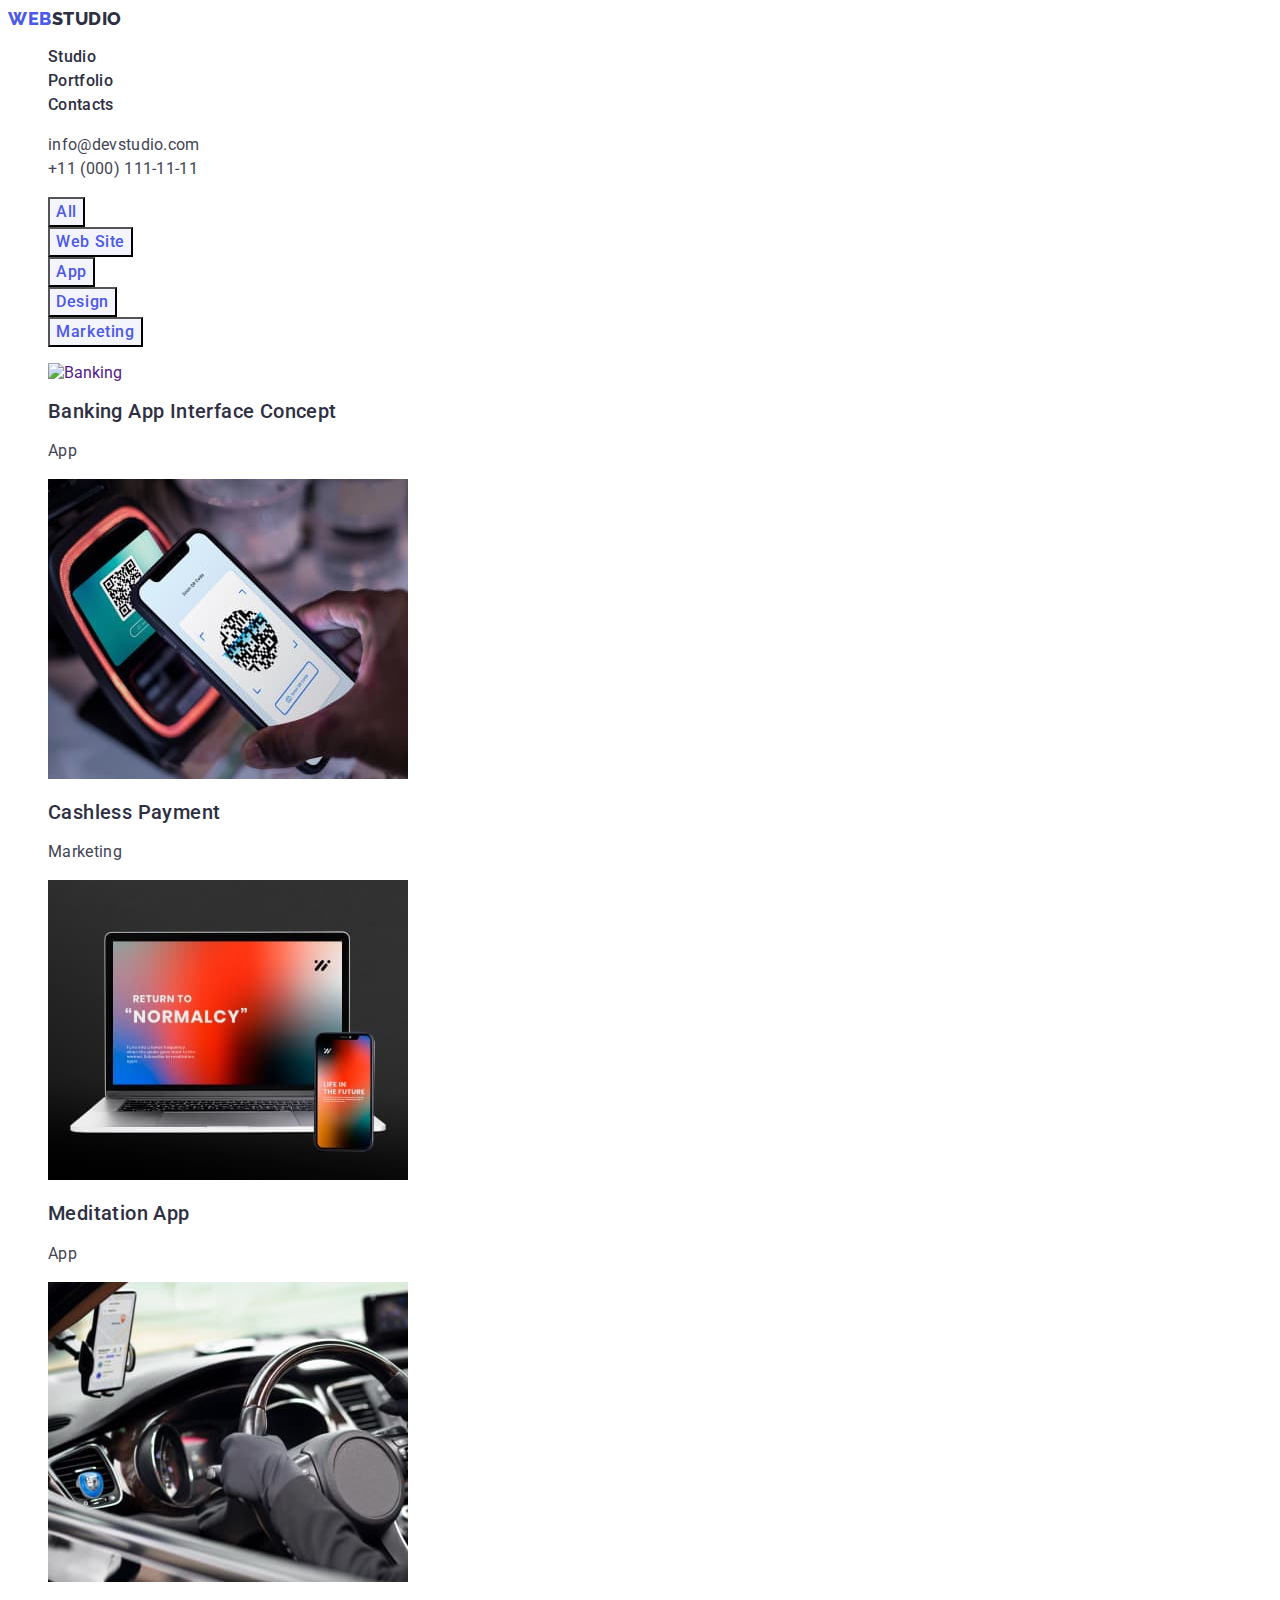
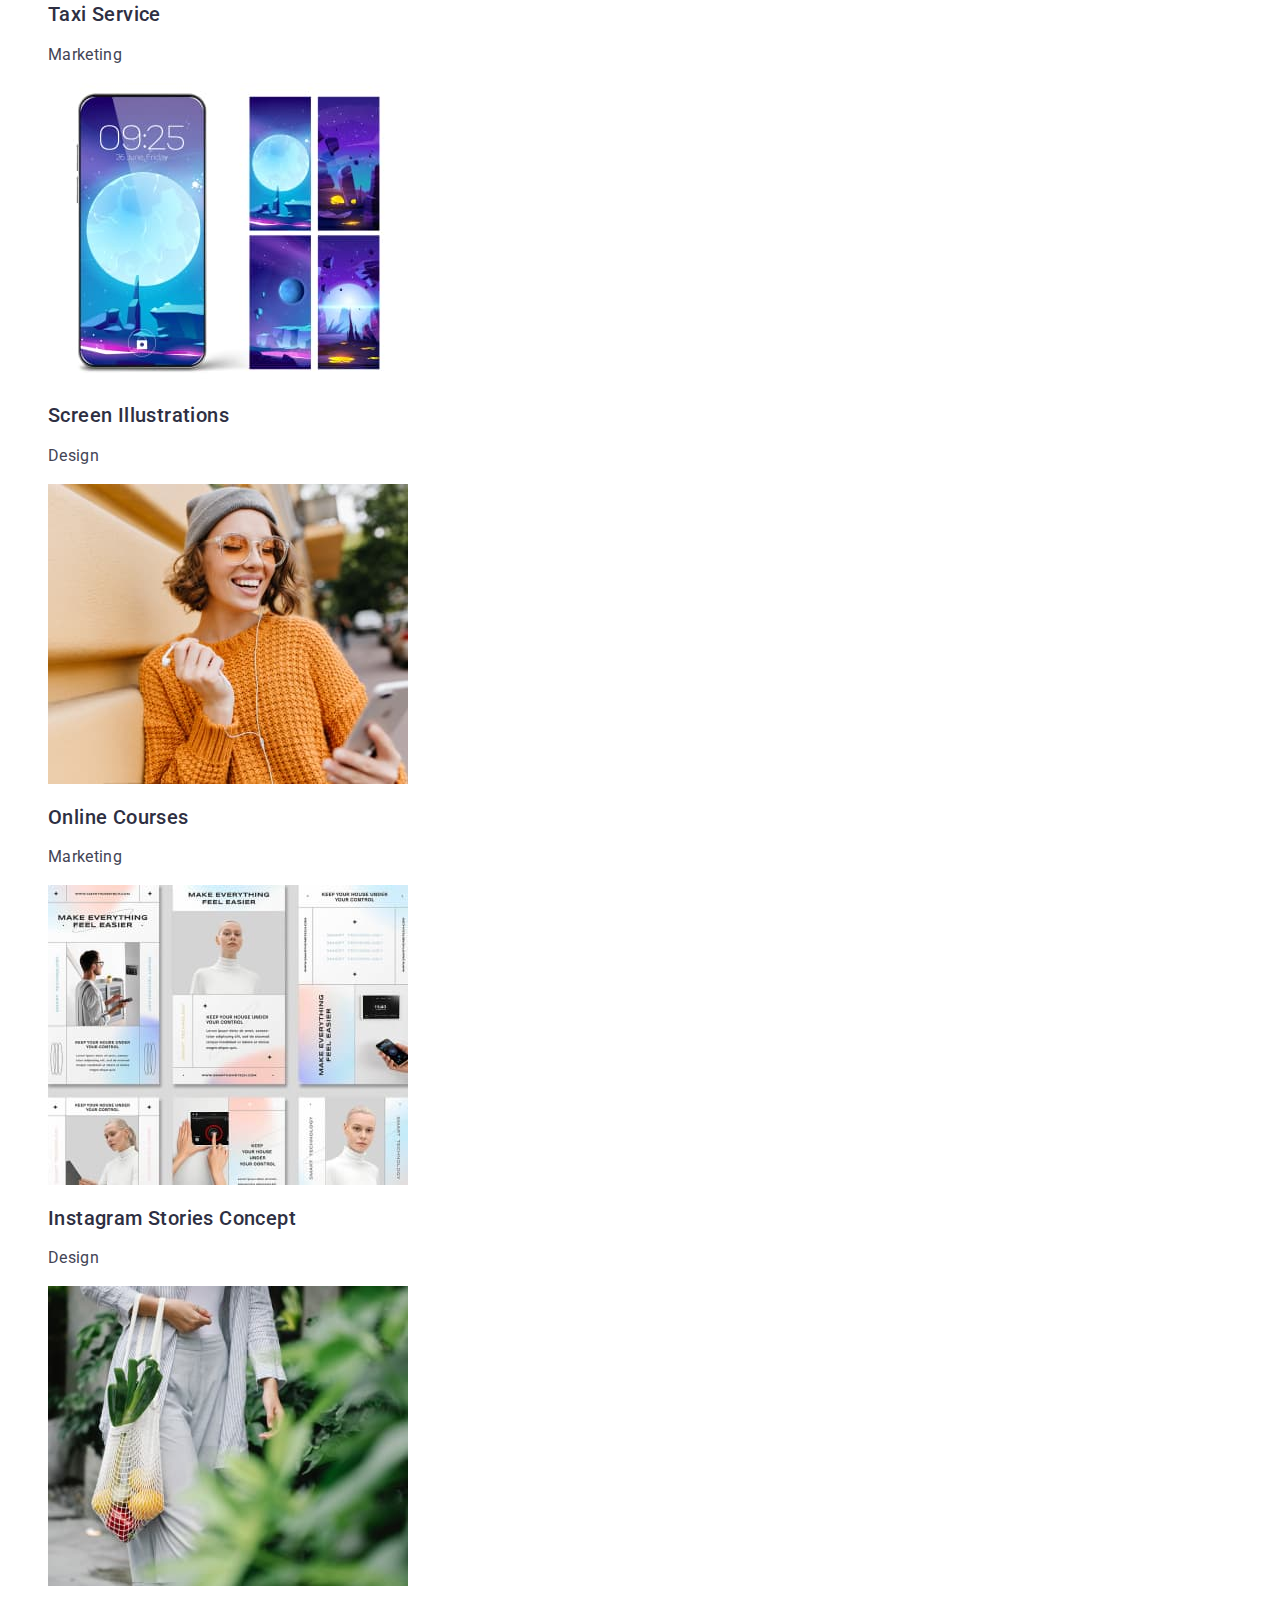
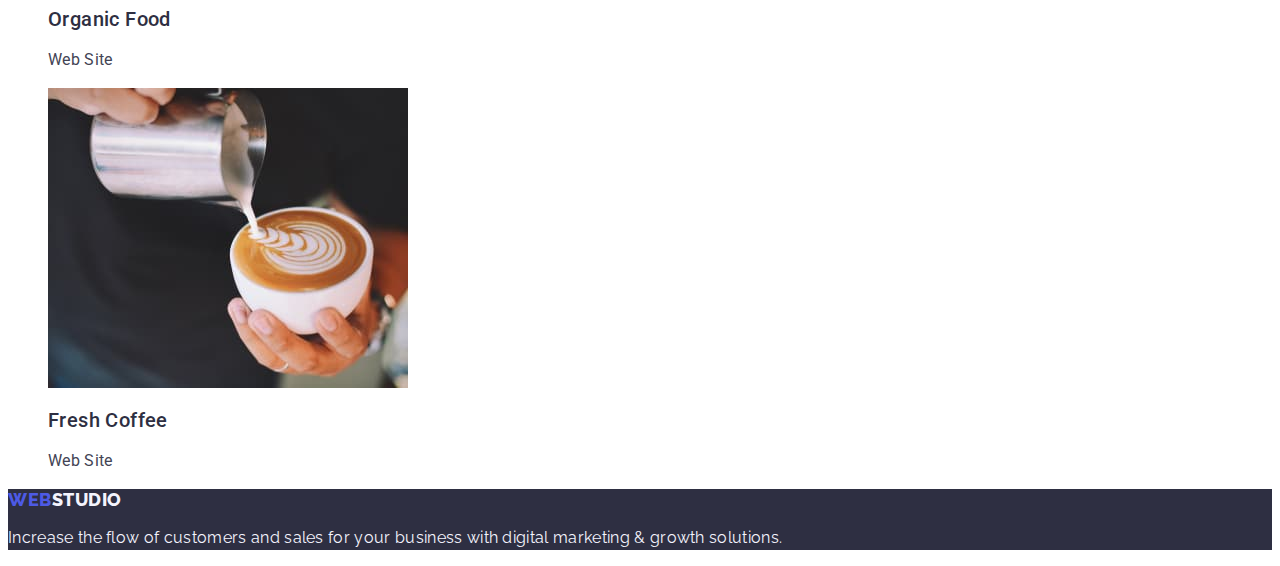
==== portfolio.html @ ca59ed7b "homework2" ====
<!DOCTYPE html>
<html lang="en">

<head>
  <meta charset="UTF-8" />
  <meta http-equiv="X-UA-Compatible" content="IE=edge" />
  <meta name="viewport" content="width=device-width, initial-scale=1.0" />
  <link rel="preconnect" href="https://fonts.googleapis.com">
  <link rel="preconnect" href="https://fonts.gstatic.com" crossorigin>
  <link
    href="https://fonts.googleapis.com/css2?family=Raleway:wght@800&family=Roboto:ital,wght@0,500;0,700;1,400&display=swap"
    rel="stylesheet">
  <title>Web Studio</title>
  <link rel="stylesheet" href="./css/styles.css">
</head>

<body>
  <header class="header">
    <nav class="header-navigation">
      <a href="./index.html" class="header-logo link">Web<span class="header-span">Studio</span> </a>
      <ul class="header-menu list">
        <li class="header-menu-item">
          <a class="header-menu-link link" href="./index.html">Studio</a>
        </li>
        <li class="header-menu-item">
          <a class="header-menu-link link" href="./portfolio.html">Portfolio</a>
        </li>
        <li class="header-menu-item">
          <a class="header-menu-link link" href="">Contacts</a>
        </li>
      </ul>
    </nav>
    <address class="header-address">
      <ul class="header-address-list list">
        <li class="header-address-item">
          <a class="header-address-link link" href="mailto:info@devstudio.com">info@devstudio.com</a>
        </li>
        <li class="header-address-item">
          <a class="header-address-link link" href="tel:+110001111111">+11 (000)
            111-11-11</a>
        </li>
      </ul>
    </address>
  </header>

  <main>
    <section>
      <h1 hidden>portfolio</h1>
      <ul class="portfolio-button-list list">
        <li class="portfolio-btn-item">
          <button type="button" class="portfolio-button  button-active">
            All
          </button>
        </li>
        <li class="portfolio-btn-item">
          <button type="button" class="portfolio-button  button-active">
            Web Site
          </button>
        </li>
        <li class="portfolio-btn-item">
          <button type="button" class="portfolio-button  button-active">
            App
          </button>
        </li>
        <li class="portfolio-btn-item">
          <button type="button" class="portfolio-button  button-active">
            Design
          </button>
        </li>
        <li class="portfolio-btn-item">
          <button type="button" class="portfolio-button  button-active">
            Marketing
          </button>
        </li>
      </ul>
      <ul class="portfolio-img-list list">
        <li class="portfolio-img-item">
          <a class="link" href="">
            <img src="./images/bankingappInterfaceconcept.jpg" alt="Banking" width="360" height="300" />
            <h2 class="portfolio-img-title">Banking App Interface Concept</h2>
            <p class="portfolio-img-text">App</p>
          </a>
        </li>
        <li class="portfolio-img-item">
          <a class="link" href="">
            <img src="./images/CashlessPayment.jpg" alt="Cashless" width="360" height="300" />
            <h2 class="portfolio-img-title">Cashless Payment</h2>
            <p class="portfolio-img-text">Marketing</p>
          </a>
        </li>
        <li class="portfolio-img-item">
          <a class="link" href="">
            <img src="./images/MeditationApp.jpg" alt="Meditation" width="360" height="300" />
            <h2 class="portfolio-img-title">Meditation App</h2>
            <p class="portfolio-img-text">App</p>
          </a>
        </li>
        <li class="portfolio-img-item">
          <a class="link" href="">
            <img src="./images/TaxiService.jpg" alt="Taxi" width="360" height="300" />
            <h2 class="portfolio-img-title">Taxi Service</h2>
            <p class="portfolio-img-text">Marketing</p>
          </a>
        </li>
        <li class="portfolio-img-item">
          <a class="link" href="">
            <img src="./images/ScreenIllustrations.jpg" alt="Screen" width="360" height="300" />
            <h2 class="portfolio-img-title">Screen Illustrations</h2>
            <p class="portfolio-img-text">Design</p>
          </a>
        </li>
        <li class="portfolio-img-item">
          <a class="link" href="">
            <img src="./images/OnlineCourses.jpg" alt="Courses" width="360" height="300" />
            <h2 class="portfolio-img-title">Online Courses</h2>
            <p class="portfolio-img-text">Marketing</p>
          </a>
        </li>
        <li class="portfolio-img-item">
          <a class="link" href="">
            <img src="./images/InstagramStoriesConcept.jpg" alt="Instagram" width="360" height="300" />
            <h2 class="portfolio-img-title">Instagram Stories Concept</h2>
            <p class="portfolio-img-text">Design</p>
          </a>
        </li>
        <li class="portfolio-img-item">
          <a class="link" href="">
            <img src="./images/OrganicFood.jpg" alt="Food" width="360" height="300" />
            <h2 class="portfolio-img-title">Organic Food</h2>
            <p class="portfolio-img-text">Web Site</p>
          </a>
        </li>
        <li class="portfolio-img-item">
          <a class="link" href="">
            <img src="./images/FreshCoffee.jpg" alt="Coffee" width="360" height="300" />
            <h2 class="portfolio-img-title">Fresh Coffee</h2>
            <p class="portfolio-img-text">Web Site</p>
          </a>
        </li>
      </ul>
    </section>
  </main>

  <footer class="footer">
    <a href="./portfolio.html" class="footer-logo link">Web<span class="footer-span">Studio</span></a>
    <p class="footer-text">
      Increase the flow of customers and sales for your business with digital
      marketing & growth solutions.
    </p>
  </footer>
</body>

</html>
---- css/styles.css ----
:root {
  --color-iris: #4d5ae5;
  --color-ocean: #404bbf;
  --color-navy-blue: #2e2f42;
  --color-green: #31d0aa;
  --color-slate: #434455;
  --color-light-slate: #8e8f99;
  --color-cornflower: #e7e9fc;
  --color-cloud: #f4f4fd;
  --color-navy-blue-modal: #2e2f42;
  --color-grey: #2e2f42;
  --color-white: #ffffff;
  --color-dairy: #fcfcfc;
}

body {
  font-family: "Roboto", sans-serif;
  color: #434455;
  background-color: #ffffff;
}

a {
  text-decoration: none;
}
ul {
  list-style-type: none;
}

.list {
  list-style-type: none;
}
/* ________  header  ______*/
.link:is(:hover, :focus) {
  color: #404bbf;
}

.header-logo {
  font-family: "Raleway", sans-serif;
  font-weight: 800;
  font-size: 18px;
  line-height: 1.17;
  letter-spacing: 0.03em;
  text-transform: uppercase;
  color: #4d5ae5;
}

.header-span {
  font-family: "Raleway", sans-serif;
  font-weight: 800;
  font-size: 18px;
  line-height: 1.17;
  letter-spacing: 0.03em;
  text-transform: uppercase;
  color: #2e2f42;
}
.header-menu-link {
  font-weight: 500;
  font-size: 16px;
  line-height: 1.5;
  letter-spacing: 0.02em;
  color: #2e2f42;
}
.header-address {
  font-style: normal;
}
.header-address-link {
  font-style: normal;
  font-weight: 400;
  font-size: 16px;
  line-height: 1.5;
  letter-spacing: 0.02em;
  color: #434455;
}
/* ________  hero  ______*/
.hero {
  background: #2e2f42;
}

.hero-title {
  font-weight: 700;
  font-size: 56px;
  line-height: 1.07;
  letter-spacing: 0.02em;
  text-align: center;
  color: #ffffff;
}

.hero-btn {
  font-family: "Roboto", sans-serif;
  font-weight: 500;
  font-size: 16px;
  line-height: 1.5;
  letter-spacing: 0.04em;
  color: var(--color-white);
  background: var(--color-iris);
}
.button-active:is(:hover, :focus) {
  background: var(--color-ocean);
  color: var(--color-white);
}
.button-active {
  cursor: pointer;
}

/* ________  section-one  ______*/

.section-one {
}
.section-one-list {
}
.section-one-item {
}
.section-one-title {
  font-weight: 500;
  font-size: 20px;
  line-height: 1.2;
  letter-spacing: 0.02em;
  color: var(--color-grey);
}
.section-one-text {
  font-weight: 400;
  font-size: 16px;
  line-height: 1.5;
  letter-spacing: 0.02em;
  color: #434455;
}
/* ________  section-two  ______*/

.section-two {
}
.section-two-title {
  font-weight: 700;
  font-size: 36px;
  line-height: 1.11;
  text-align: center;
  text-transform: capitalize;
  letter-spacing: 0.02em;
  color: #2e2f42;
}
.section-two-list {
}
.section-two-item {
}
/* ________  section-three  ______*/
.section-three {
  background: #f4f4fd;
}
.section-three-title {
  font-weight: 700;
  font-size: 36px;
  line-height: 1.11;
  letter-spacing: 0.02em;
  text-align: center;
  text-transform: capitalize;
  color: #2e2f42;
}
.section-three-list {
}
.section-three-item {
  background-color: #ffffff;
}
.section-three-name {
  font-weight: 500;
  font-size: 20px;
  line-height: 1.2;
  letter-spacing: 0.02em;
  color: #2e2f42;
}
.section-three-text {
  font-size: 16px;
  line-height: 1.5;
  letter-spacing: 0.02em;
  color: #434455;
}
/* ________  footer  ______*/
.footer {
  background: #2e2f42;
}
.footer-logo {
  font-family: "Raleway", sans-serif;
  font-weight: 800;
  font-size: 18px;
  line-height: 1.17;
  letter-spacing: 0.03em;
  text-transform: uppercase;
  color: #4d5ae5;
}
.footer-span {
  font-family: "Raleway", sans-serif;
  font-style: normal;
  font-weight: 800;
  font-size: 18px;
  line-height: 1.17;
  letter-spacing: 0.03em;
  text-transform: uppercase;
  color: #f4f4fd;
}
.footer-text {
  font-family: "Raleway";
  font-style: normal;
  font-size: 16px;
  line-height: 1.5;
  letter-spacing: 0.02em;
  color: #f4f4fd;
}

/*________PORTFOLIO_____*/
.portfolio-button-list {
}
.portfolio-button {
  font-family: "Roboto", sans-serif;
  font-style: normal;
  font-weight: 500;
  font-size: 16px;
  line-height: 1.5;
  letter-spacing: 0.04em;
  color: var(--color-iris);
  background: var(--color-cloud);
}

.portfolio-img-list {
}
.portfolio-img-item {
}
.portfolio-img-title {
  font-weight: 500;
  font-size: 20px;
  line-height: 1.2;
  letter-spacing: 0.02em;
  color: #2e2f42;
}
.portfolio-img-text {
  font-size: 16px;
  line-height: 1.5;
  letter-spacing: 0.02em;
  color: #434455;
}
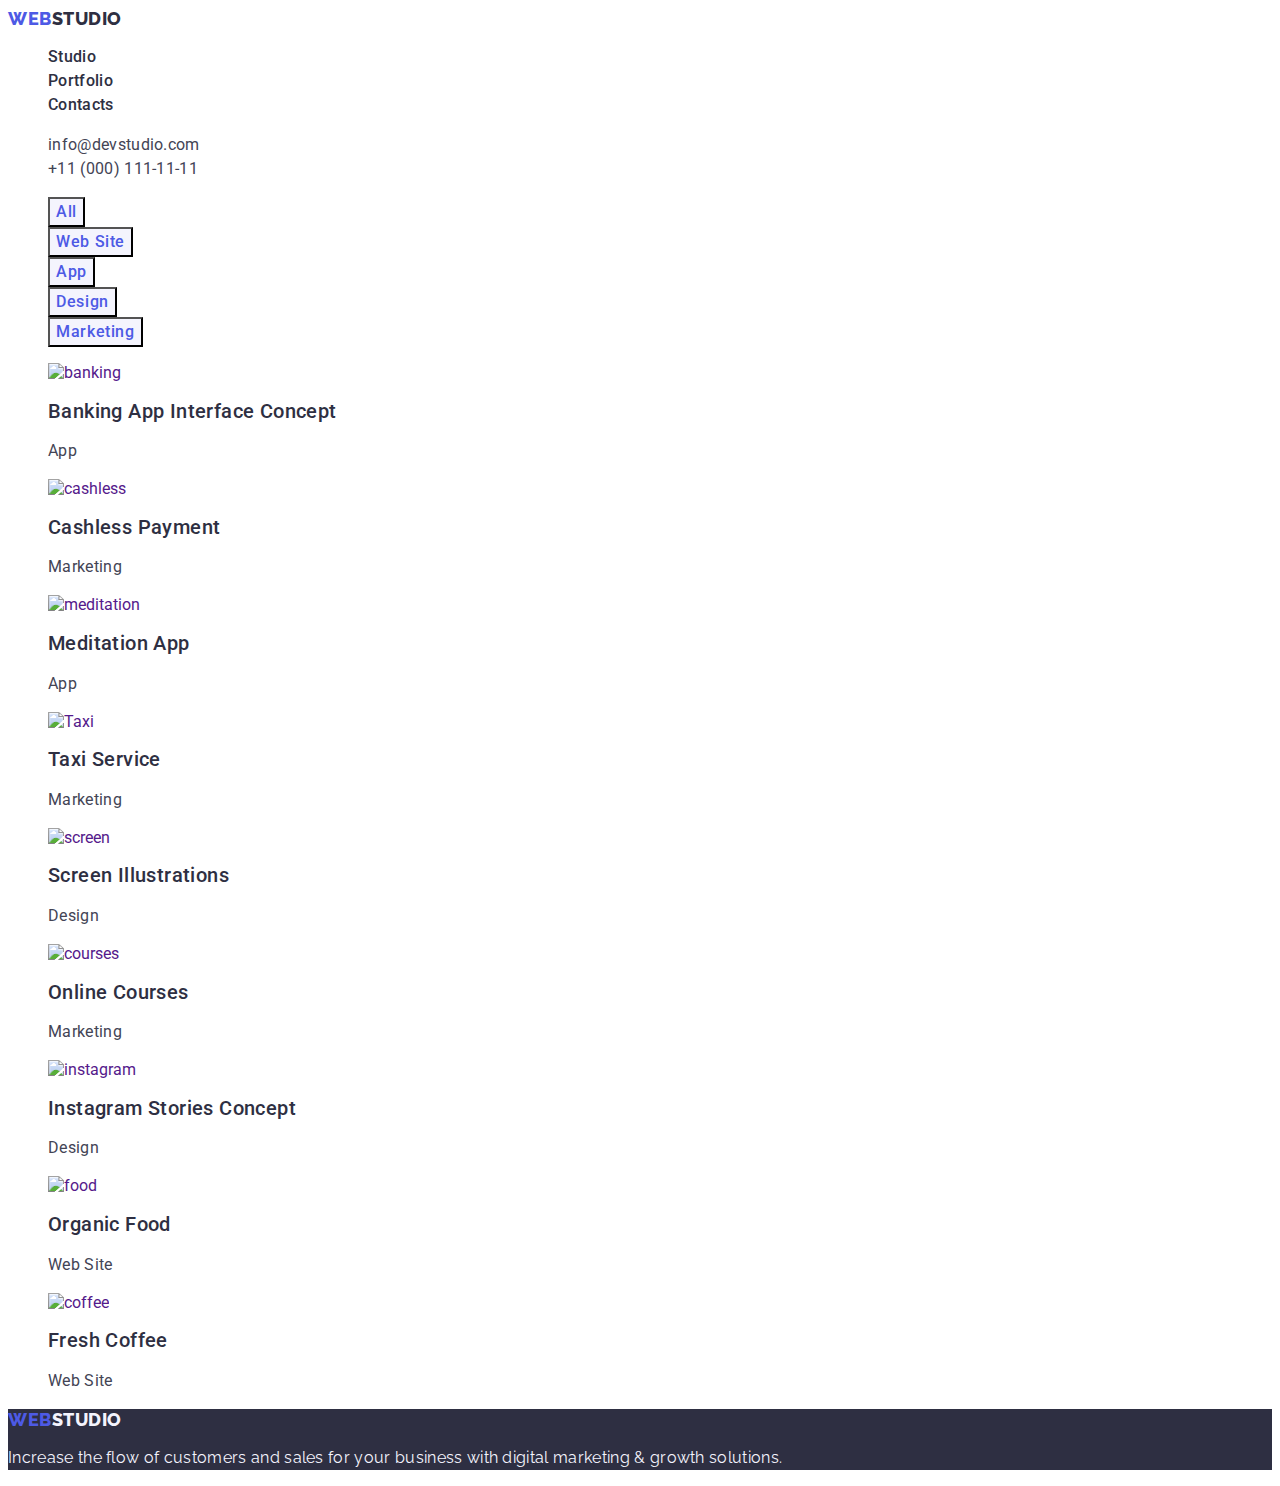
==== commit 2d0cb4b3: "Update portfolio.html" ====
--- a/portfolio.html
+++ b/portfolio.html
@@ -76,63 +76,63 @@
       <ul class="portfolio-img-list list">
         <li class="portfolio-img-item">
           <a class="link" href="">
-            <img src="./images/bankingappInterfaceconcept.jpg" alt="Banking" width="360" height="300" />
+            <img src="./images/bankingappinterfaceconcept.jpg" alt="banking" width="360" height="300" />
             <h2 class="portfolio-img-title">Banking App Interface Concept</h2>
             <p class="portfolio-img-text">App</p>
           </a>
         </li>
         <li class="portfolio-img-item">
           <a class="link" href="">
-            <img src="./images/CashlessPayment.jpg" alt="Cashless" width="360" height="300" />
+            <img src="./images/cashlesspayment.jpg" alt="cashless" width="360" height="300" />
             <h2 class="portfolio-img-title">Cashless Payment</h2>
             <p class="portfolio-img-text">Marketing</p>
           </a>
         </li>
         <li class="portfolio-img-item">
           <a class="link" href="">
-            <img src="./images/MeditationApp.jpg" alt="Meditation" width="360" height="300" />
+            <img src="./images/meditationapp.jpg" alt="meditation" width="360" height="300" />
             <h2 class="portfolio-img-title">Meditation App</h2>
             <p class="portfolio-img-text">App</p>
           </a>
         </li>
         <li class="portfolio-img-item">
           <a class="link" href="">
-            <img src="./images/TaxiService.jpg" alt="Taxi" width="360" height="300" />
+            <img src="./images/taxiservice.jpg" alt="Taxi" width="360" height="300" />
             <h2 class="portfolio-img-title">Taxi Service</h2>
             <p class="portfolio-img-text">Marketing</p>
           </a>
         </li>
         <li class="portfolio-img-item">
           <a class="link" href="">
-            <img src="./images/ScreenIllustrations.jpg" alt="Screen" width="360" height="300" />
+            <img src="./images/screenillustrations.jpg" alt="screen" width="360" height="300" />
             <h2 class="portfolio-img-title">Screen Illustrations</h2>
             <p class="portfolio-img-text">Design</p>
           </a>
         </li>
         <li class="portfolio-img-item">
           <a class="link" href="">
-            <img src="./images/OnlineCourses.jpg" alt="Courses" width="360" height="300" />
+            <img src="./images/onlinecourses.jpg" alt="courses" width="360" height="300" />
             <h2 class="portfolio-img-title">Online Courses</h2>
             <p class="portfolio-img-text">Marketing</p>
           </a>
         </li>
         <li class="portfolio-img-item">
           <a class="link" href="">
-            <img src="./images/InstagramStoriesConcept.jpg" alt="Instagram" width="360" height="300" />
+            <img src="./images/instagramstoriesconcept.jpg" alt="instagram" width="360" height="300" />
             <h2 class="portfolio-img-title">Instagram Stories Concept</h2>
             <p class="portfolio-img-text">Design</p>
           </a>
         </li>
         <li class="portfolio-img-item">
           <a class="link" href="">
-            <img src="./images/OrganicFood.jpg" alt="Food" width="360" height="300" />
+            <img src="./images/organicfood.jpg" alt="food" width="360" height="300" />
             <h2 class="portfolio-img-title">Organic Food</h2>
             <p class="portfolio-img-text">Web Site</p>
           </a>
         </li>
         <li class="portfolio-img-item">
           <a class="link" href="">
-            <img src="./images/FreshCoffee.jpg" alt="Coffee" width="360" height="300" />
+            <img src="./images/freshcoffee.jpg" alt="coffee" width="360" height="300" />
             <h2 class="portfolio-img-title">Fresh Coffee</h2>
             <p class="portfolio-img-text">Web Site</p>
           </a>
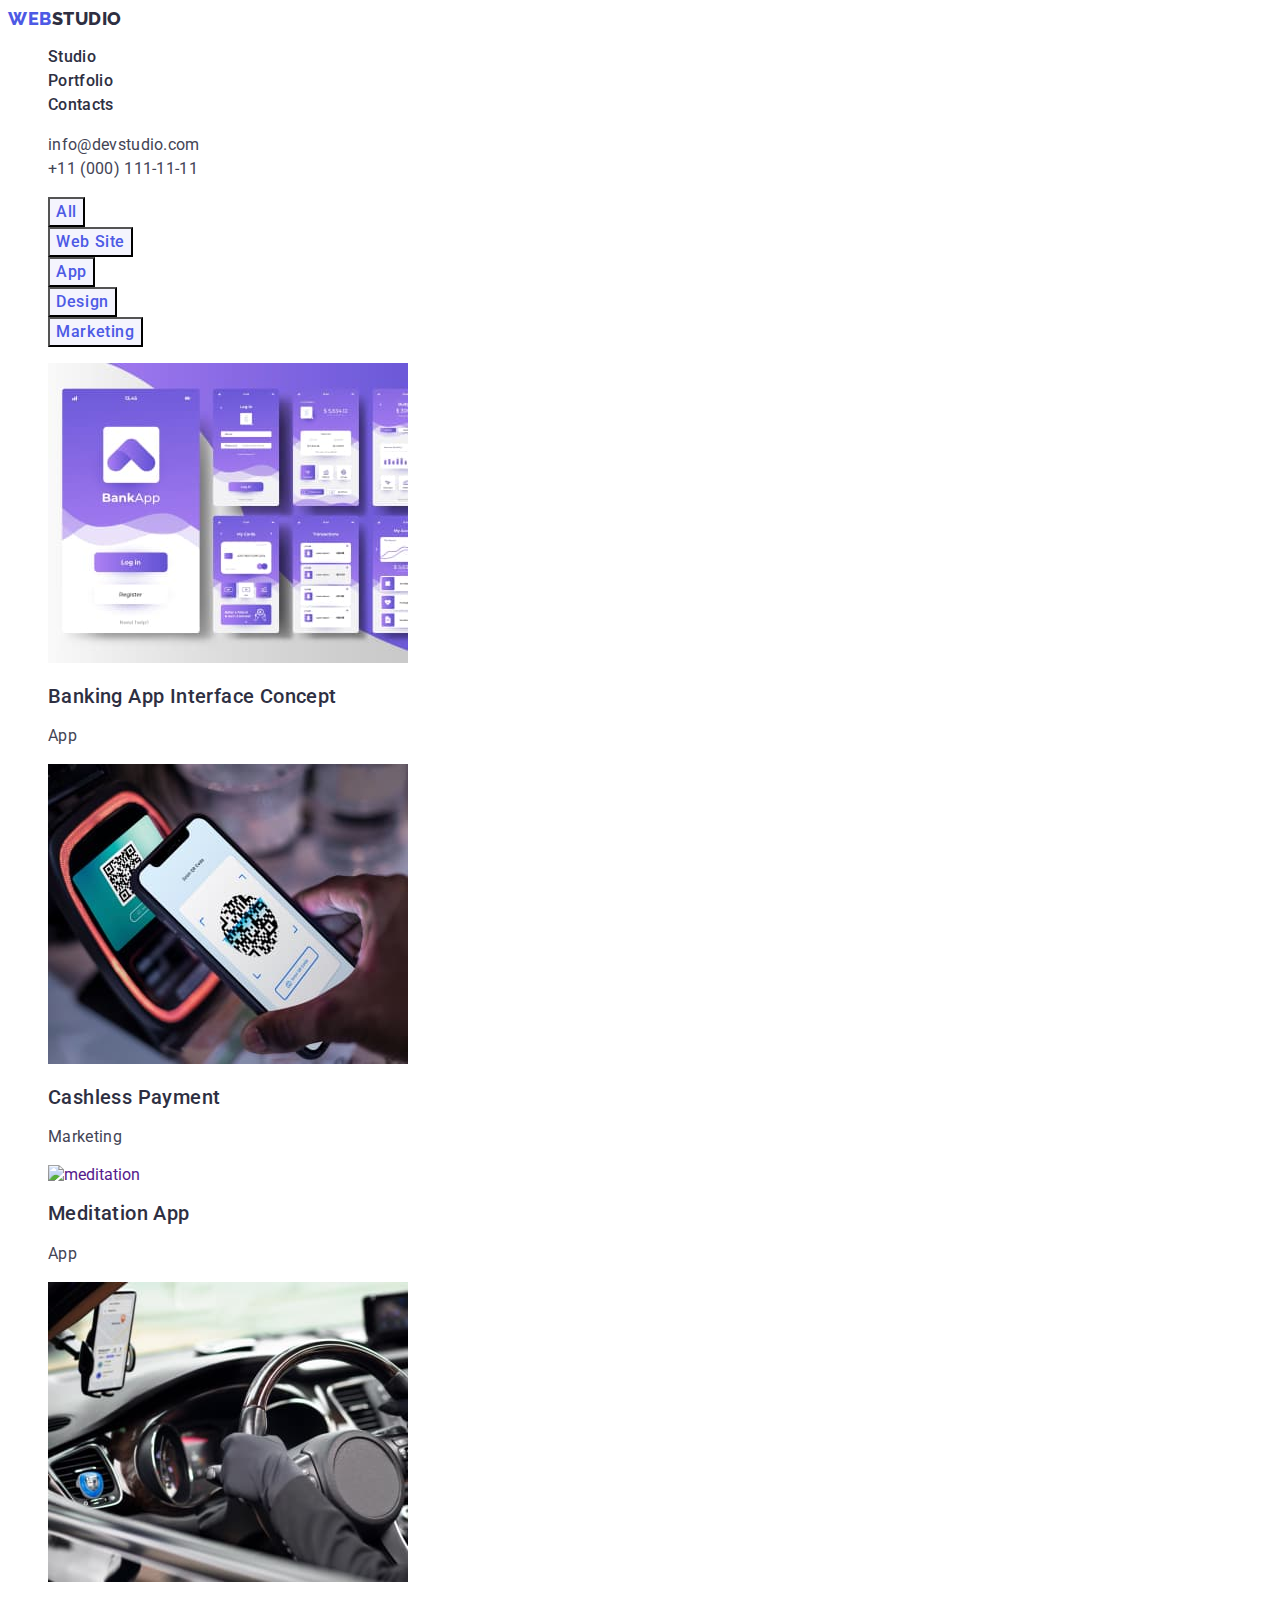
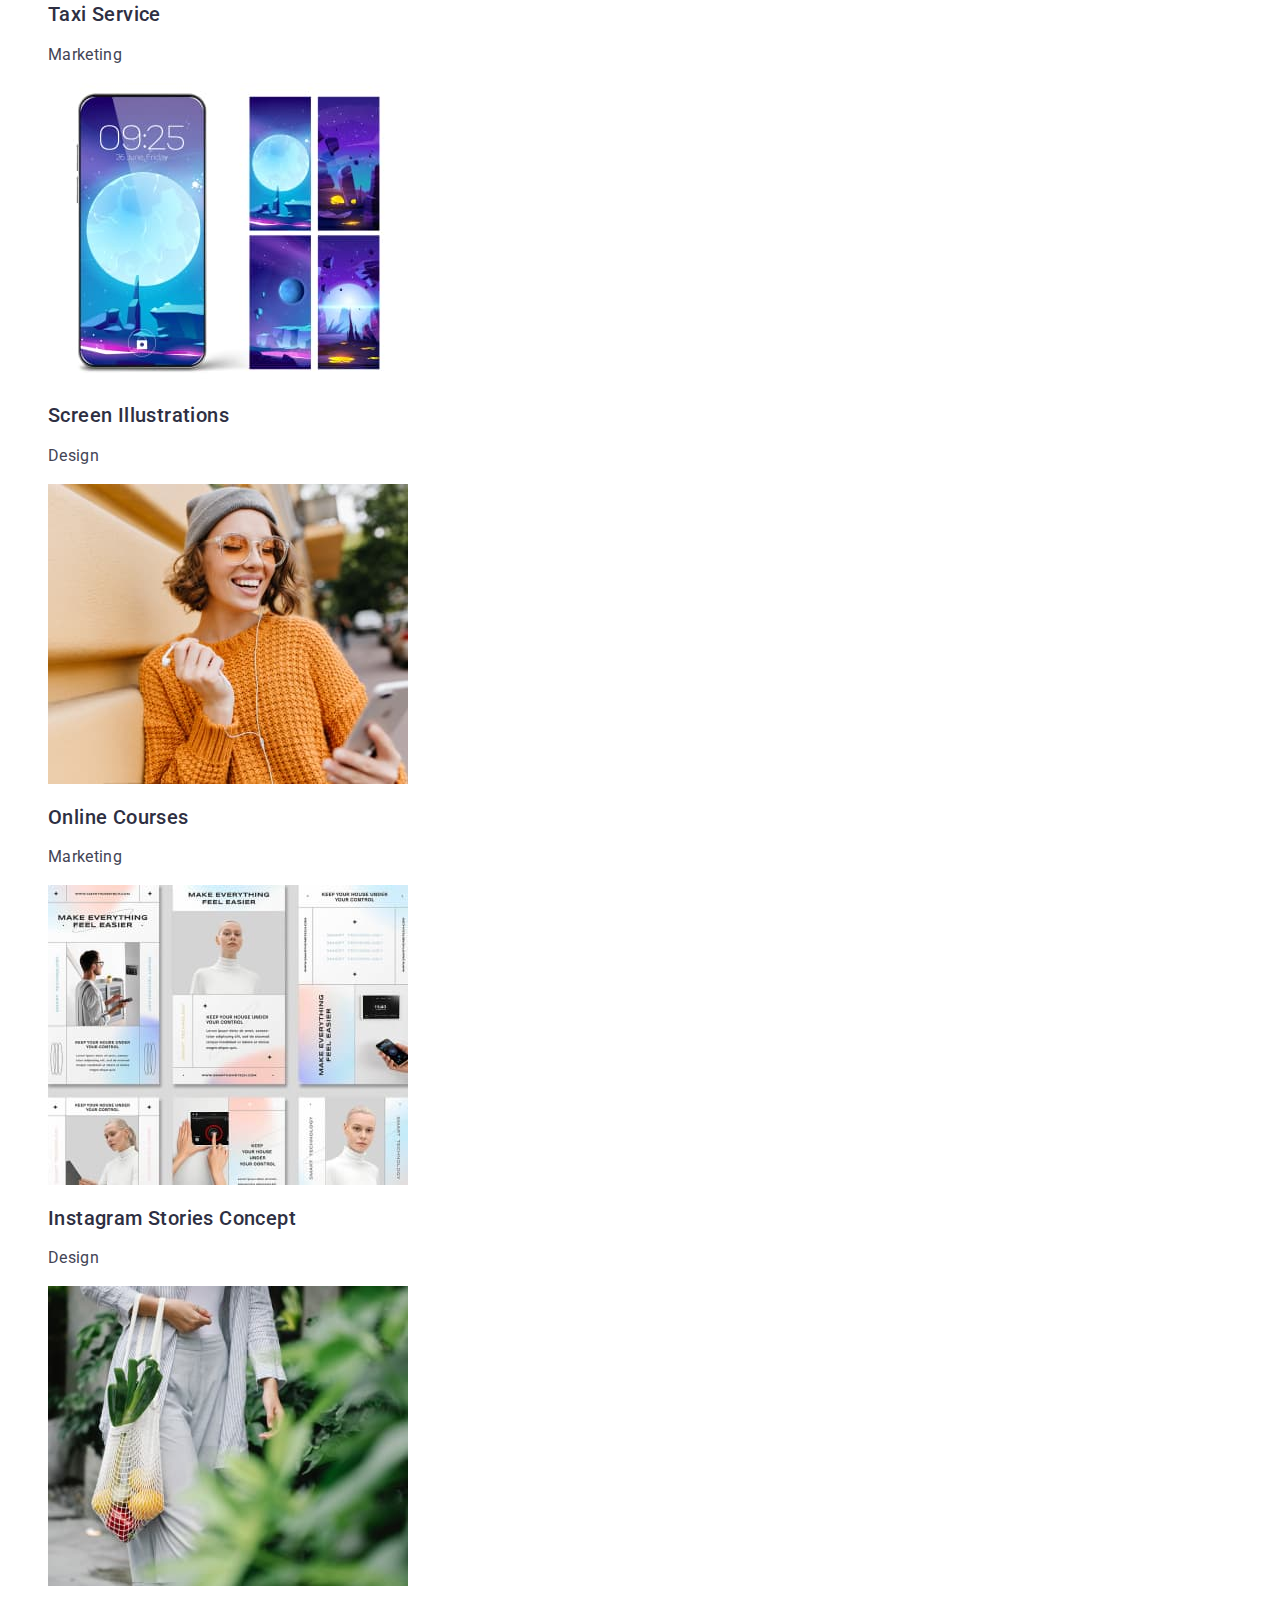
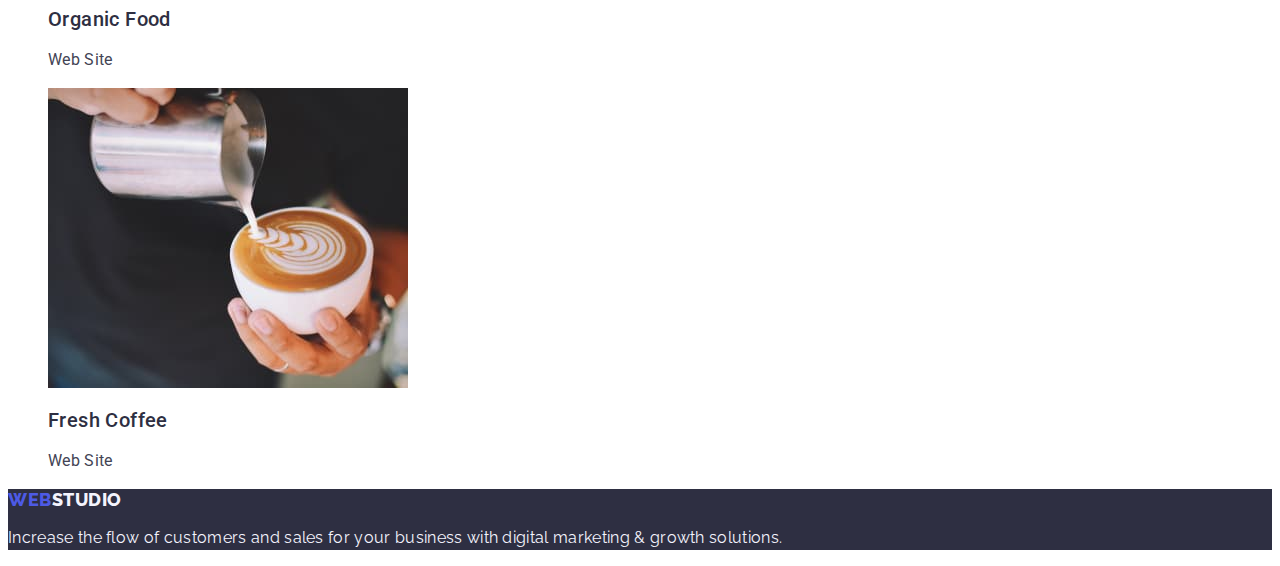
==== commit e5628af5: "home-work-2img" ====
--- a/portfolio.html
+++ b/portfolio.html
@@ -76,63 +76,63 @@
       <ul class="portfolio-img-list list">
         <li class="portfolio-img-item">
           <a class="link" href="">
-            <img src="./images/bankingappinterfaceconcept.jpg" alt="banking" width="360" height="300" />
+            <img src="./images/Banking App Interface Concept.jpg" alt="banking" width="360" height="300" />
             <h2 class="portfolio-img-title">Banking App Interface Concept</h2>
             <p class="portfolio-img-text">App</p>
           </a>
         </li>
         <li class="portfolio-img-item">
           <a class="link" href="">
-            <img src="./images/cashlesspayment.jpg" alt="cashless" width="360" height="300" />
+            <img src="./images/Cashless Payment.jpg" alt="cashless" width="360" height="300" />
             <h2 class="portfolio-img-title">Cashless Payment</h2>
             <p class="portfolio-img-text">Marketing</p>
           </a>
         </li>
         <li class="portfolio-img-item">
           <a class="link" href="">
-            <img src="./images/meditationapp.jpg" alt="meditation" width="360" height="300" />
+            <img src="./images/Meditationapp.jpg" alt="meditation" width="360" height="300" />
             <h2 class="portfolio-img-title">Meditation App</h2>
             <p class="portfolio-img-text">App</p>
           </a>
         </li>
         <li class="portfolio-img-item">
           <a class="link" href="">
-            <img src="./images/taxiservice.jpg" alt="Taxi" width="360" height="300" />
+            <img src="./images/Taxi Service.jpg" alt="Taxi" width="360" height="300" />
             <h2 class="portfolio-img-title">Taxi Service</h2>
             <p class="portfolio-img-text">Marketing</p>
           </a>
         </li>
         <li class="portfolio-img-item">
           <a class="link" href="">
-            <img src="./images/screenillustrations.jpg" alt="screen" width="360" height="300" />
+            <img src="./images/Screen Illustrations.jpg" alt="screen" width="360" height="300" />
             <h2 class="portfolio-img-title">Screen Illustrations</h2>
             <p class="portfolio-img-text">Design</p>
           </a>
         </li>
         <li class="portfolio-img-item">
           <a class="link" href="">
-            <img src="./images/onlinecourses.jpg" alt="courses" width="360" height="300" />
+            <img src="./images/Online Courses.jpg" alt="courses" width="360" height="300" />
             <h2 class="portfolio-img-title">Online Courses</h2>
             <p class="portfolio-img-text">Marketing</p>
           </a>
         </li>
         <li class="portfolio-img-item">
           <a class="link" href="">
-            <img src="./images/instagramstoriesconcept.jpg" alt="instagram" width="360" height="300" />
+            <img src="./images/Instagram Stories Concept.jpg" alt="instagram" width="360" height="300" />
             <h2 class="portfolio-img-title">Instagram Stories Concept</h2>
             <p class="portfolio-img-text">Design</p>
           </a>
         </li>
         <li class="portfolio-img-item">
           <a class="link" href="">
-            <img src="./images/organicfood.jpg" alt="food" width="360" height="300" />
+            <img src="./images/Organic Food.jpg" alt="food" width="360" height="300" />
             <h2 class="portfolio-img-title">Organic Food</h2>
             <p class="portfolio-img-text">Web Site</p>
           </a>
         </li>
         <li class="portfolio-img-item">
           <a class="link" href="">
-            <img src="./images/freshcoffee.jpg" alt="coffee" width="360" height="300" />
+            <img src="./images/Fresh Coffee.jpg" alt="coffee" width="360" height="300" />
             <h2 class="portfolio-img-title">Fresh Coffee</h2>
             <p class="portfolio-img-text">Web Site</p>
           </a>
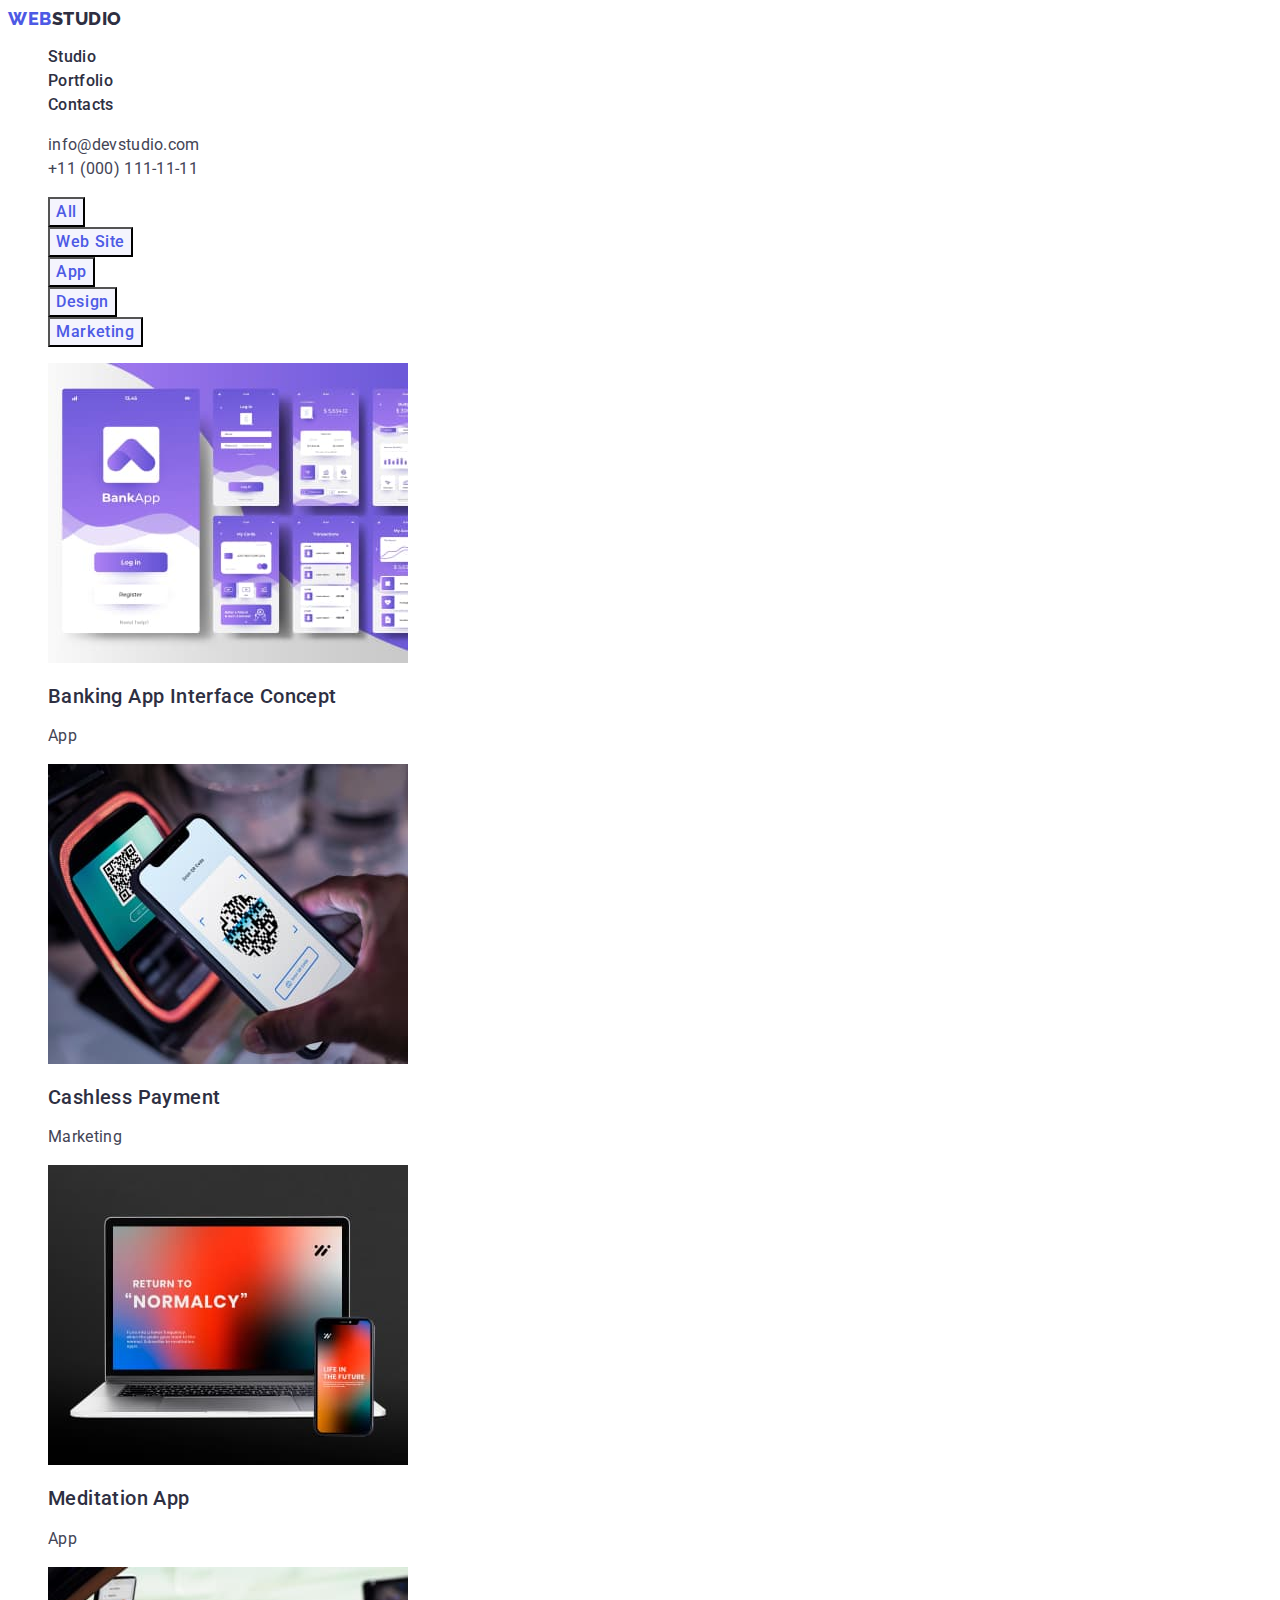
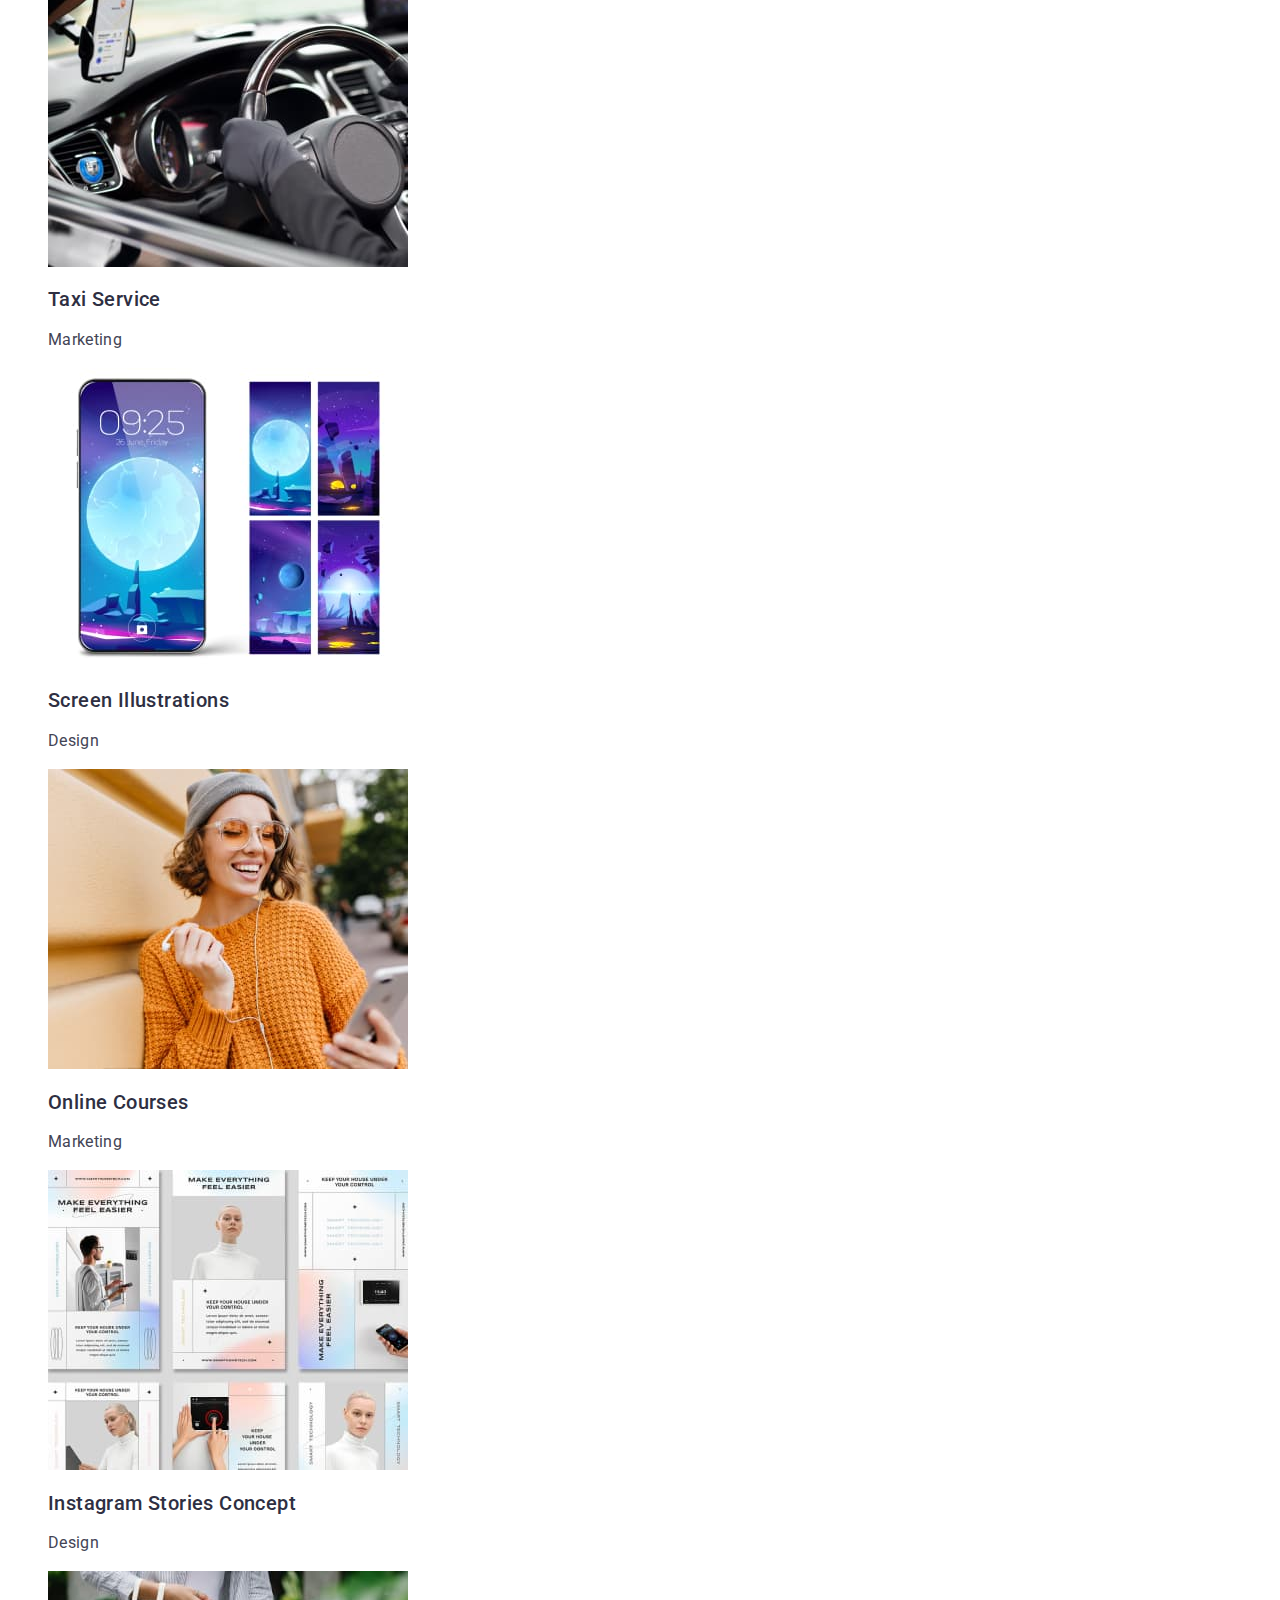
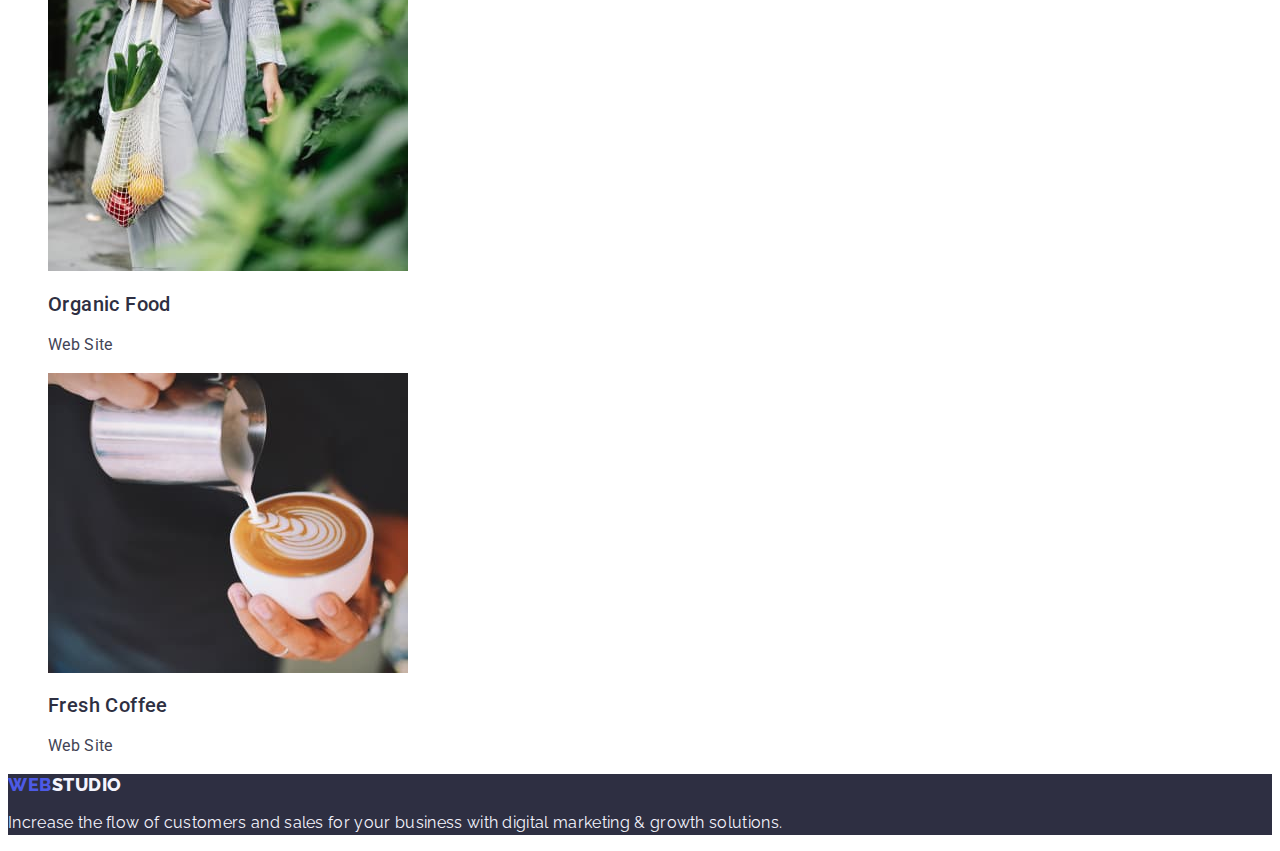
==== commit eceef210: "Home-work-2" ====
--- a/portfolio.html
+++ b/portfolio.html
@@ -76,63 +76,63 @@
       <ul class="portfolio-img-list list">
         <li class="portfolio-img-item">
           <a class="link" href="">
-            <img src="./images/Banking App Interface Concept.jpg" alt="banking" width="360" height="300" />
+            <img src="./images/BankingAppInterfaceConcept.jpg" alt="banking" width="360" height="300" />
             <h2 class="portfolio-img-title">Banking App Interface Concept</h2>
             <p class="portfolio-img-text">App</p>
           </a>
         </li>
         <li class="portfolio-img-item">
           <a class="link" href="">
-            <img src="./images/Cashless Payment.jpg" alt="cashless" width="360" height="300" />
+            <img src="./images/CashlessPayment.jpg" alt="cashless" width="360" height="300" />
             <h2 class="portfolio-img-title">Cashless Payment</h2>
             <p class="portfolio-img-text">Marketing</p>
           </a>
         </li>
         <li class="portfolio-img-item">
           <a class="link" href="">
-            <img src="./images/Meditationapp.jpg" alt="meditation" width="360" height="300" />
+            <img src="./images/MeditationApp.jpg" alt="meditation" width="360" height="300" />
             <h2 class="portfolio-img-title">Meditation App</h2>
             <p class="portfolio-img-text">App</p>
           </a>
         </li>
         <li class="portfolio-img-item">
           <a class="link" href="">
-            <img src="./images/Taxi Service.jpg" alt="Taxi" width="360" height="300" />
+            <img src="./images/TaxiService.jpg" alt="Taxi" width="360" height="300" />
             <h2 class="portfolio-img-title">Taxi Service</h2>
             <p class="portfolio-img-text">Marketing</p>
           </a>
         </li>
         <li class="portfolio-img-item">
           <a class="link" href="">
-            <img src="./images/Screen Illustrations.jpg" alt="screen" width="360" height="300" />
+            <img src="./images/ScreenIllustrations.jpg" alt="screen" width="360" height="300" />
             <h2 class="portfolio-img-title">Screen Illustrations</h2>
             <p class="portfolio-img-text">Design</p>
           </a>
         </li>
         <li class="portfolio-img-item">
           <a class="link" href="">
-            <img src="./images/Online Courses.jpg" alt="courses" width="360" height="300" />
+            <img src="./images/OnlineCourses.jpg" alt="courses" width="360" height="300" />
             <h2 class="portfolio-img-title">Online Courses</h2>
             <p class="portfolio-img-text">Marketing</p>
           </a>
         </li>
         <li class="portfolio-img-item">
           <a class="link" href="">
-            <img src="./images/Instagram Stories Concept.jpg" alt="instagram" width="360" height="300" />
+            <img src="./images/InstagramStoriesConcept.jpg" alt="instagram" width="360" height="300" />
             <h2 class="portfolio-img-title">Instagram Stories Concept</h2>
             <p class="portfolio-img-text">Design</p>
           </a>
         </li>
         <li class="portfolio-img-item">
           <a class="link" href="">
-            <img src="./images/Organic Food.jpg" alt="food" width="360" height="300" />
+            <img src="./images/OrganicFood.jpg" alt="food" width="360" height="300" />
             <h2 class="portfolio-img-title">Organic Food</h2>
             <p class="portfolio-img-text">Web Site</p>
           </a>
         </li>
         <li class="portfolio-img-item">
           <a class="link" href="">
-            <img src="./images/Fresh Coffee.jpg" alt="coffee" width="360" height="300" />
+            <img src="./images/FreshCoffee.jpg" alt="coffee" width="360" height="300" />
             <h2 class="portfolio-img-title">Fresh Coffee</h2>
             <p class="portfolio-img-text">Web Site</p>
           </a>
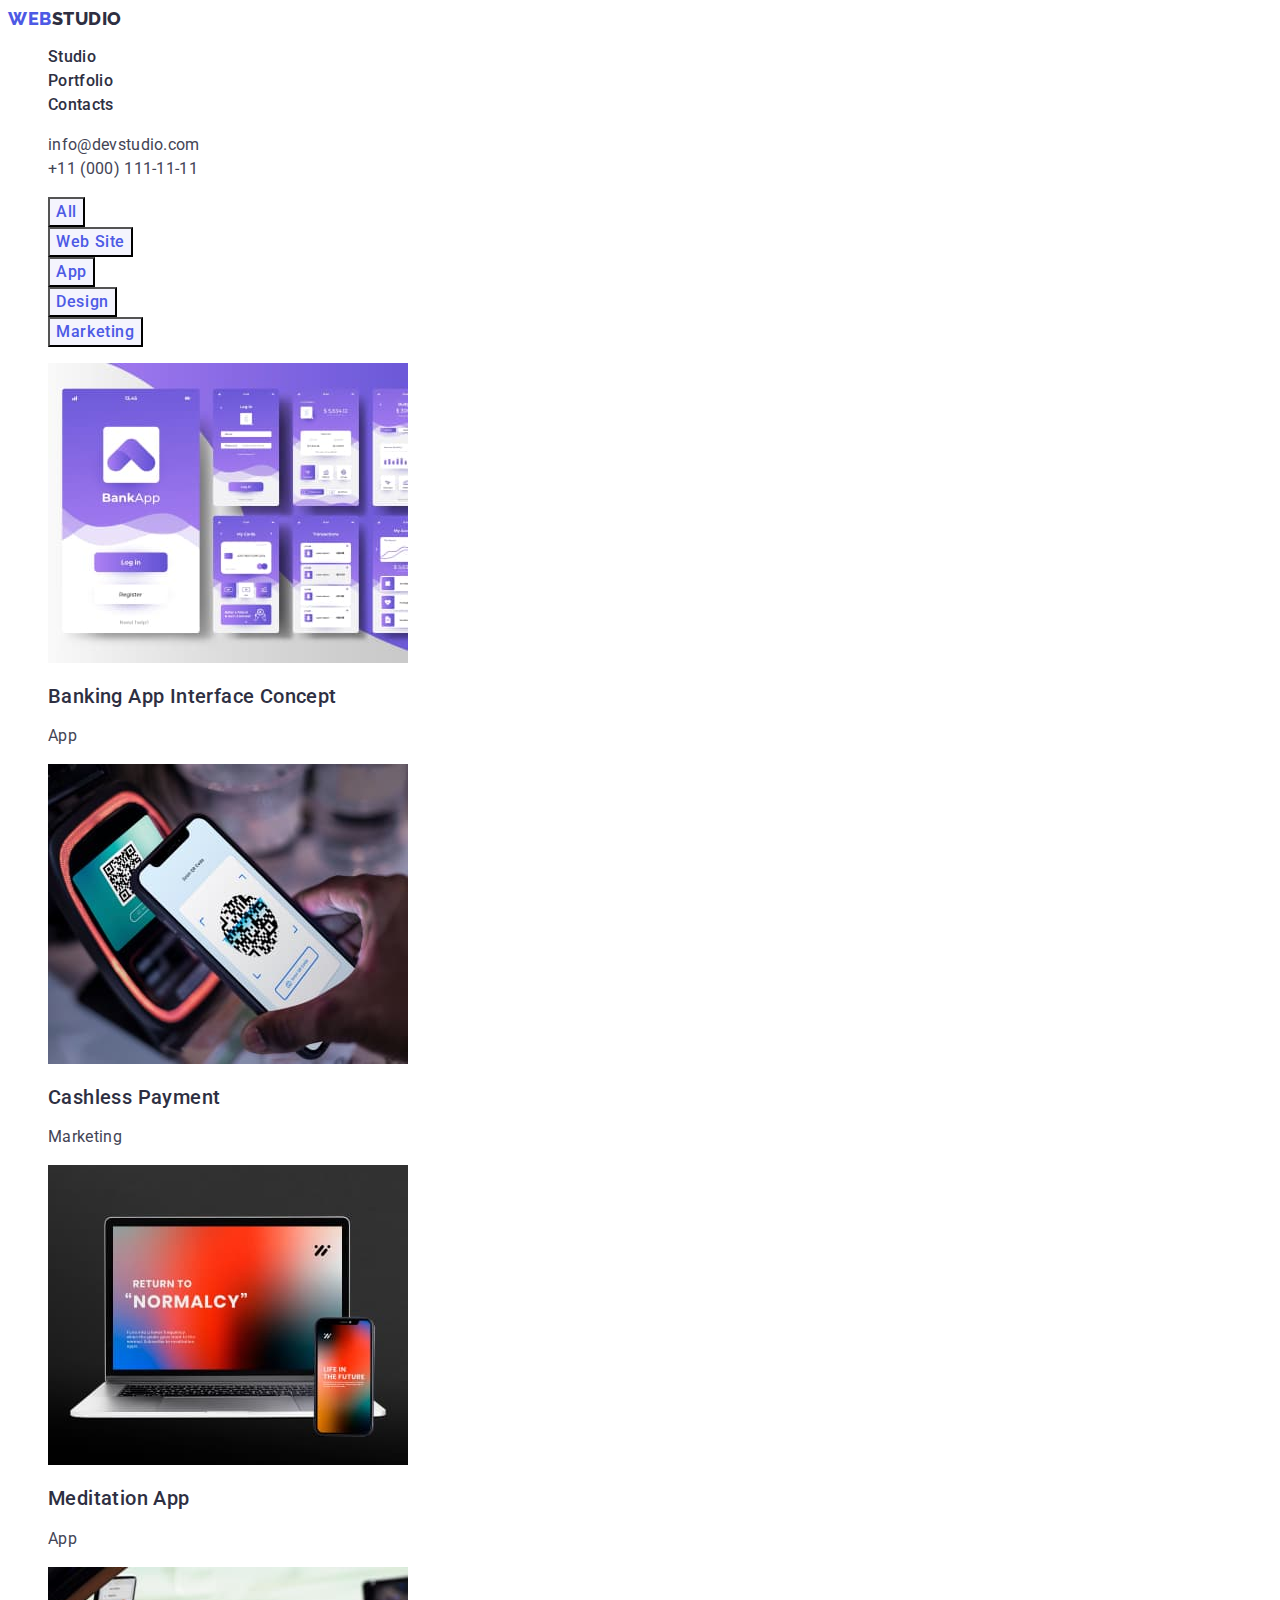
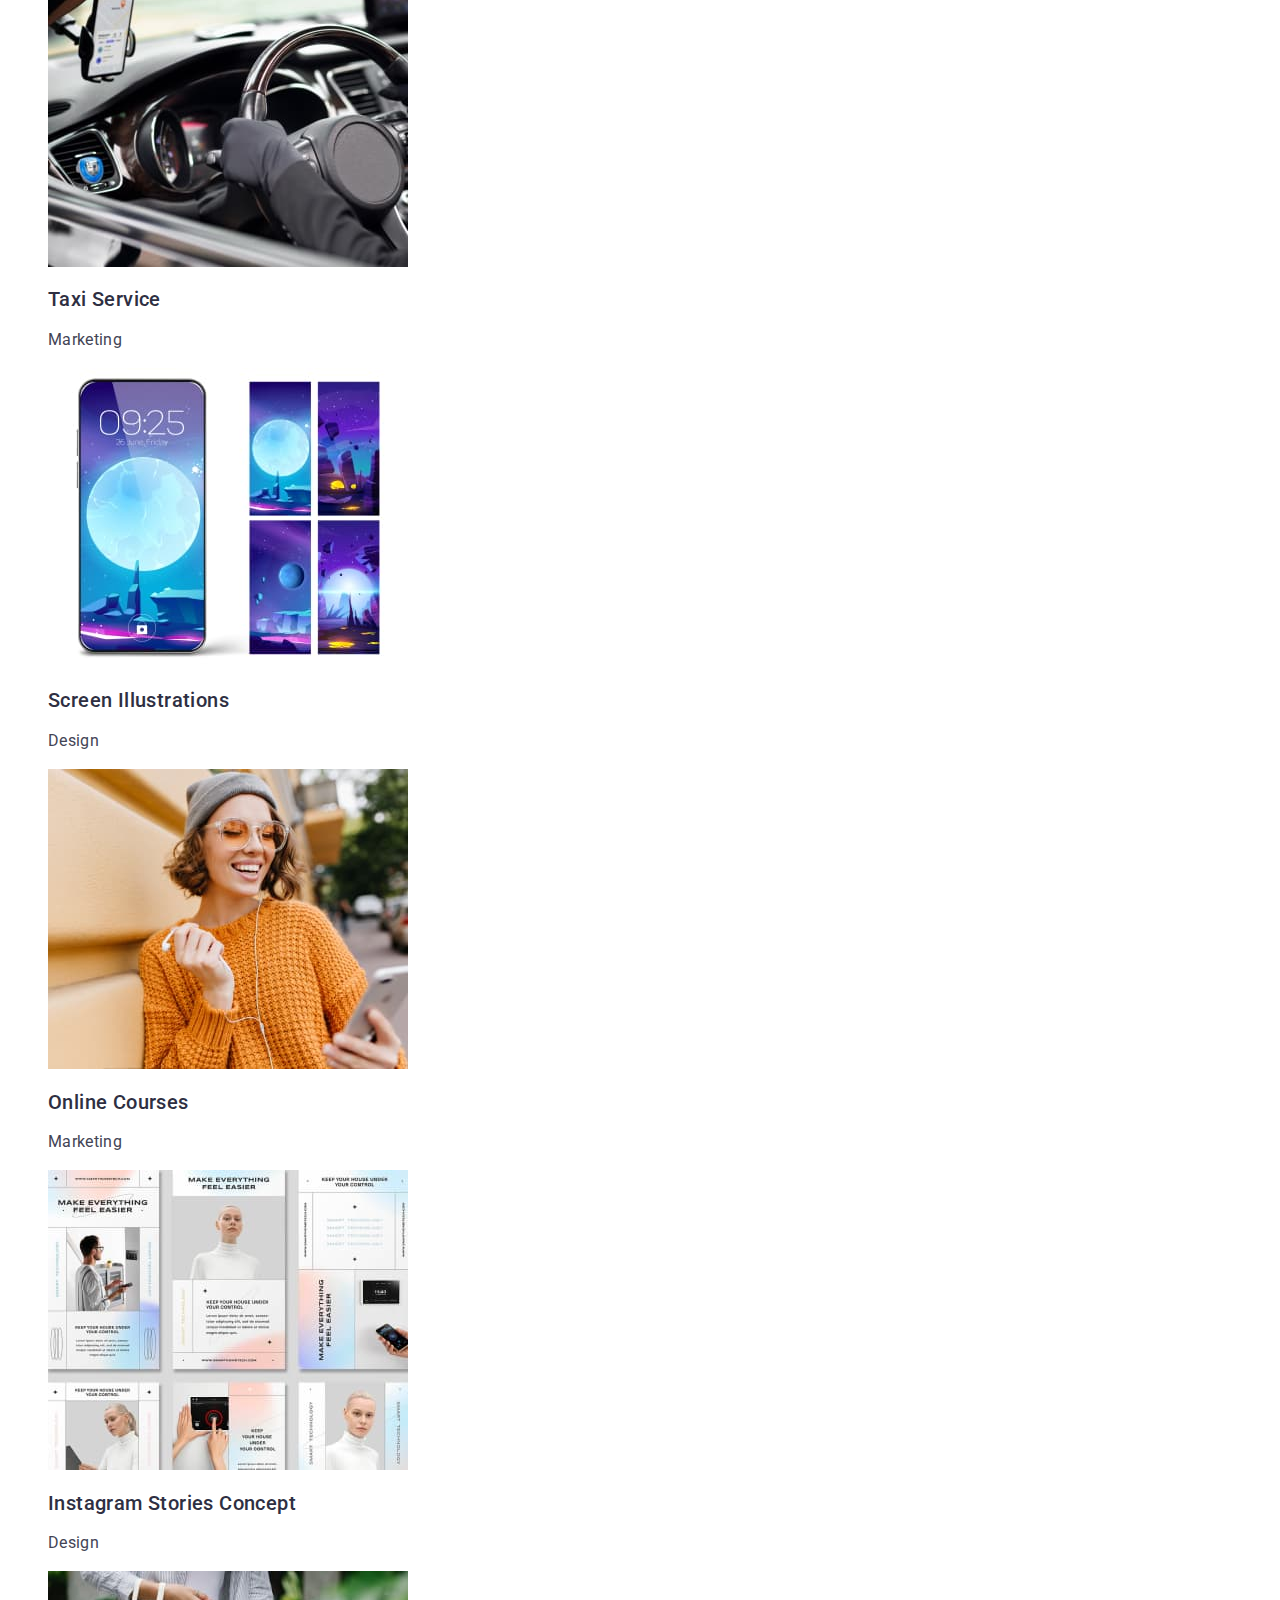
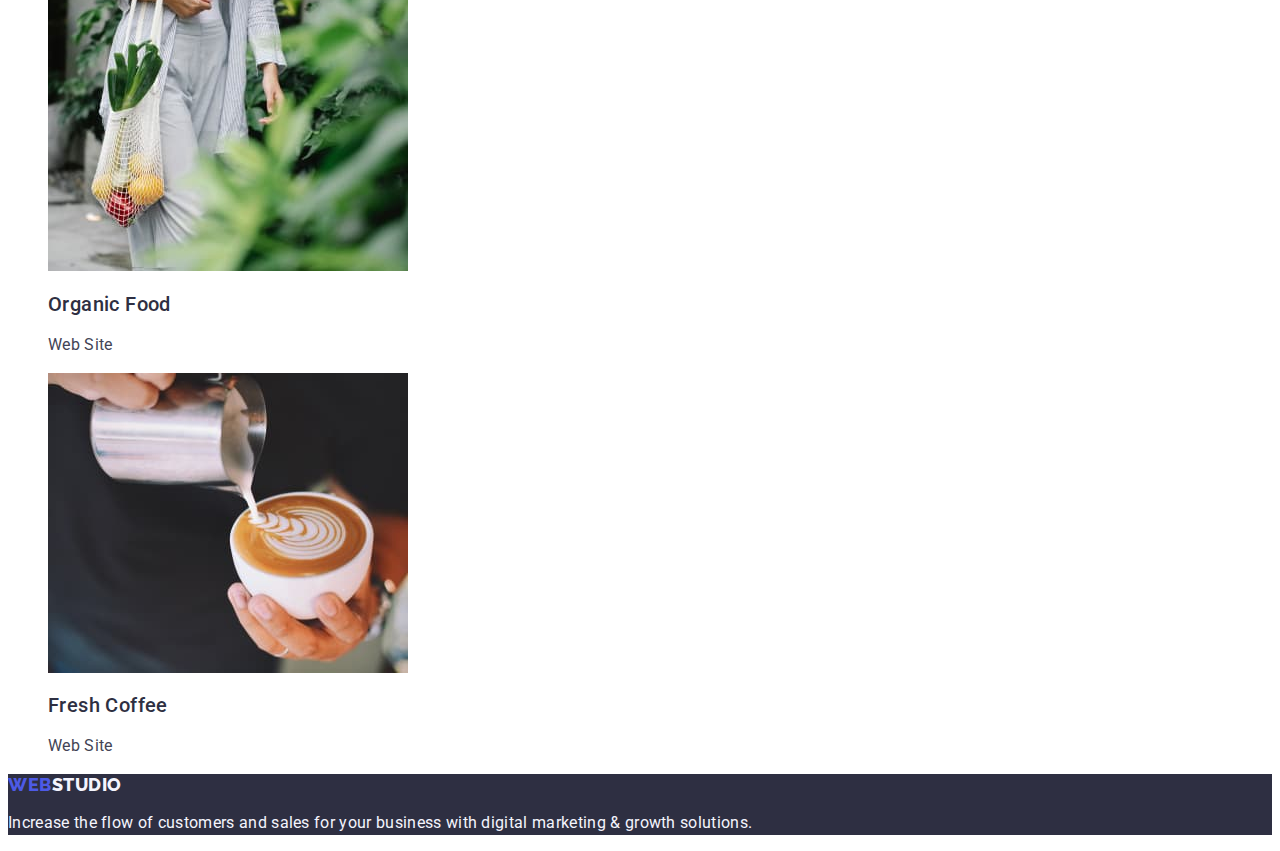
==== commit 1af2506c: "home-work-2" ====
--- a/portfolio.html
+++ b/portfolio.html
@@ -7,9 +7,8 @@
   <meta name="viewport" content="width=device-width, initial-scale=1.0" />
   <link rel="preconnect" href="https://fonts.googleapis.com">
   <link rel="preconnect" href="https://fonts.gstatic.com" crossorigin>
-  <link
-    href="https://fonts.googleapis.com/css2?family=Raleway:wght@800&family=Roboto:ital,wght@0,500;0,700;1,400&display=swap"
-    rel="stylesheet">
+  <link href="https://fonts.googleapis.com/css2?family=Raleway:wght@800&family=Roboto:wght@400;500;700&display=swap"
+    rel="stylesheet" />
   <title>Web Studio</title>
   <link rel="stylesheet" href="./css/styles.css">
 </head>
@@ -76,63 +75,64 @@
       <ul class="portfolio-img-list list">
         <li class="portfolio-img-item">
           <a class="link" href="">
-            <img src="./images/BankingAppInterfaceConcept.jpg" alt="banking" width="360" height="300" />
+            <img src="./images/BankingAppInterfaceConcept.jpg" alt="BankingAppInterfaceConcept" width="360"
+              height="300" />
             <h2 class="portfolio-img-title">Banking App Interface Concept</h2>
             <p class="portfolio-img-text">App</p>
           </a>
         </li>
         <li class="portfolio-img-item">
           <a class="link" href="">
-            <img src="./images/CashlessPayment.jpg" alt="cashless" width="360" height="300" />
+            <img src="./images/CashlessPayment.jpg" alt="CashlessPayment" width="360" height="300" />
             <h2 class="portfolio-img-title">Cashless Payment</h2>
             <p class="portfolio-img-text">Marketing</p>
           </a>
         </li>
         <li class="portfolio-img-item">
           <a class="link" href="">
-            <img src="./images/MeditationApp.jpg" alt="meditation" width="360" height="300" />
+            <img src="./images/MeditationApp.jpg" alt="MeditationApp" width="360" height="300" />
             <h2 class="portfolio-img-title">Meditation App</h2>
             <p class="portfolio-img-text">App</p>
           </a>
         </li>
         <li class="portfolio-img-item">
           <a class="link" href="">
-            <img src="./images/TaxiService.jpg" alt="Taxi" width="360" height="300" />
+            <img src="./images/TaxiService.jpg" alt="TaxiService" width="360" height="300" />
             <h2 class="portfolio-img-title">Taxi Service</h2>
             <p class="portfolio-img-text">Marketing</p>
           </a>
         </li>
         <li class="portfolio-img-item">
           <a class="link" href="">
-            <img src="./images/ScreenIllustrations.jpg" alt="screen" width="360" height="300" />
+            <img src="./images/ScreenIllustrations.jpg" alt="ScreenIllustrations" width="360" height="300" />
             <h2 class="portfolio-img-title">Screen Illustrations</h2>
             <p class="portfolio-img-text">Design</p>
           </a>
         </li>
         <li class="portfolio-img-item">
           <a class="link" href="">
-            <img src="./images/OnlineCourses.jpg" alt="courses" width="360" height="300" />
+            <img src="./images/OnlineCourses.jpg" alt="OnlineCourses" width="360" height="300" />
             <h2 class="portfolio-img-title">Online Courses</h2>
             <p class="portfolio-img-text">Marketing</p>
           </a>
         </li>
         <li class="portfolio-img-item">
           <a class="link" href="">
-            <img src="./images/InstagramStoriesConcept.jpg" alt="instagram" width="360" height="300" />
+            <img src="./images/InstagramStoriesConcept.jpg" alt="InstagramStoriesConcept" width="360" height="300" />
             <h2 class="portfolio-img-title">Instagram Stories Concept</h2>
             <p class="portfolio-img-text">Design</p>
           </a>
         </li>
         <li class="portfolio-img-item">
           <a class="link" href="">
-            <img src="./images/OrganicFood.jpg" alt="food" width="360" height="300" />
+            <img src="./images/OrganicFood.jpg" alt="OrganicFood" width="360" height="300" />
             <h2 class="portfolio-img-title">Organic Food</h2>
             <p class="portfolio-img-text">Web Site</p>
           </a>
         </li>
         <li class="portfolio-img-item">
           <a class="link" href="">
-            <img src="./images/FreshCoffee.jpg" alt="coffee" width="360" height="300" />
+            <img src="./images/FreshCoffee.jpg" alt="FreshCoffee" width="360" height="300" />
             <h2 class="portfolio-img-title">Fresh Coffee</h2>
             <p class="portfolio-img-text">Web Site</p>
           </a>
--- a/css/styles.css
+++ b/css/styles.css
@@ -196,8 +196,9 @@
   color: #f4f4fd;
 }
 .footer-text {
-  font-family: "Raleway";
-  font-style: normal;
+  font-family: "Roboto", sans-serif;
+  font-style: normal;
+  font-weight: 400;
   font-size: 16px;
   line-height: 1.5;
   letter-spacing: 0.02em;
